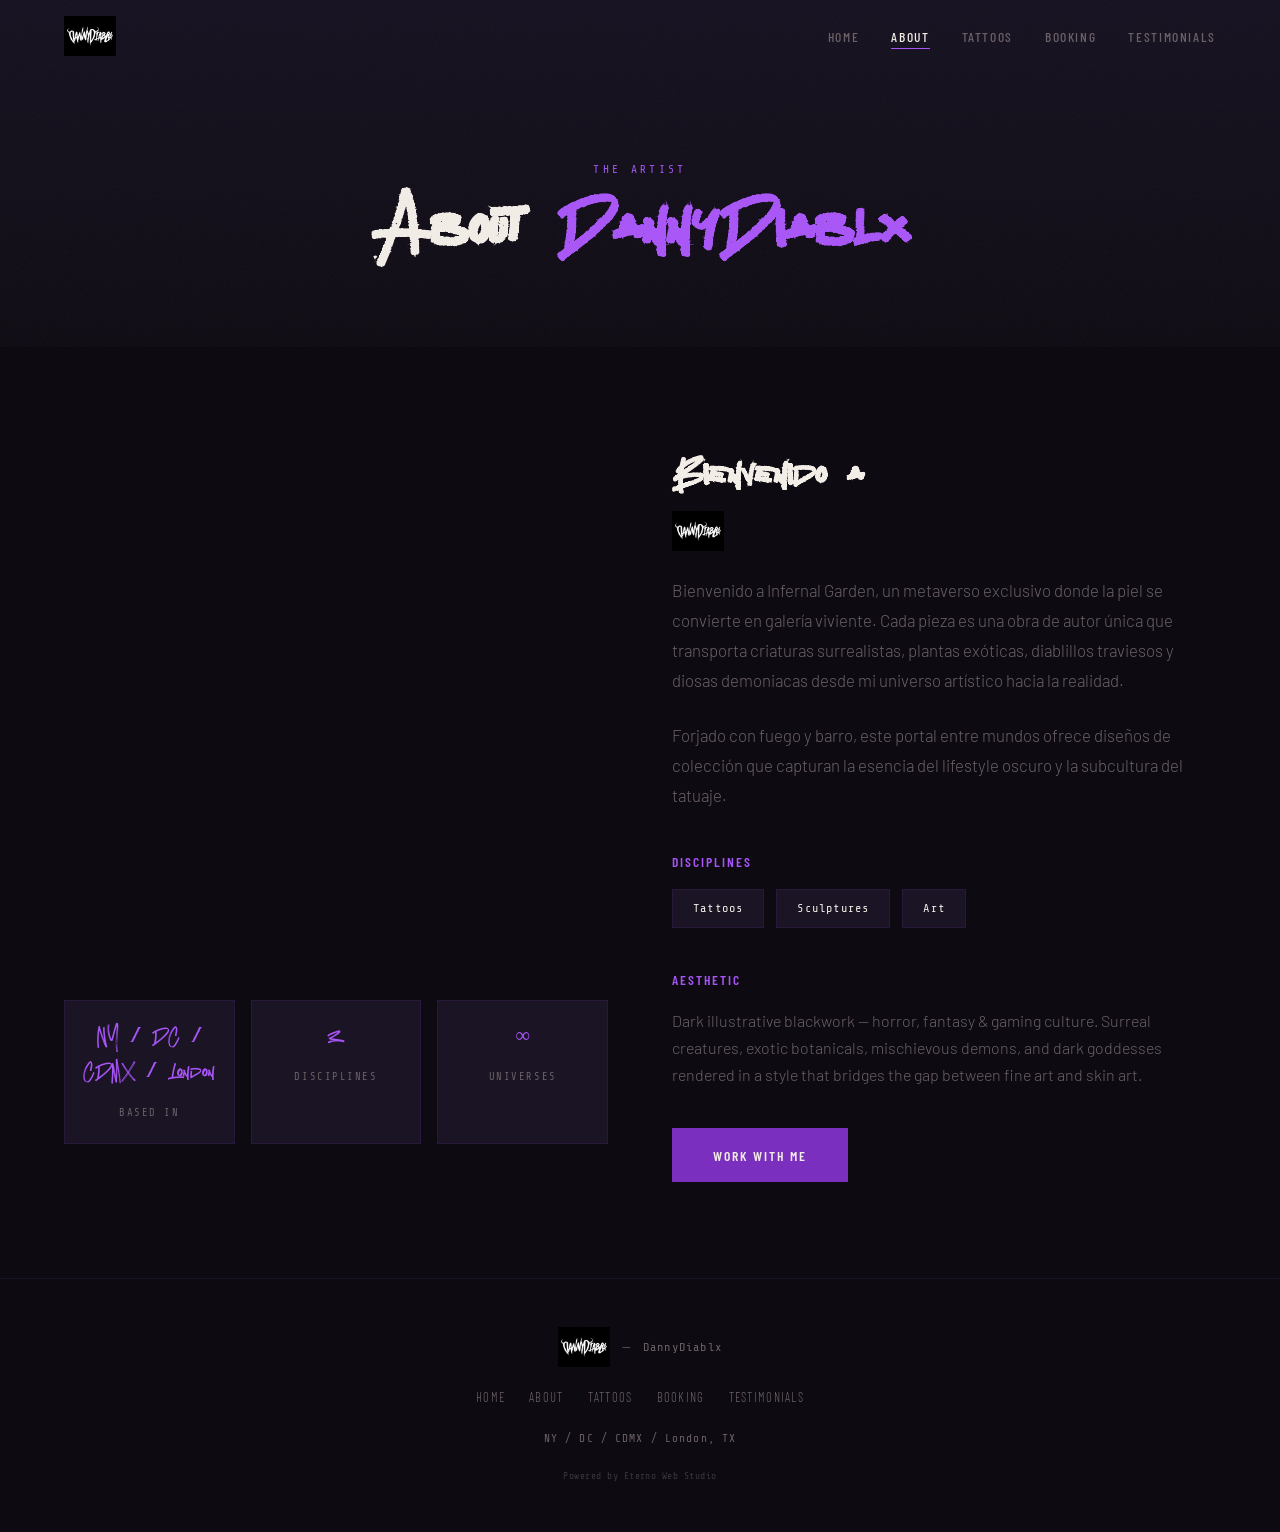
==== about.html @ 8c882661 "Replace nav brand text with logo in about.html" ====
<!DOCTYPE html>
<html lang="en">
<head>
  <meta charset="UTF-8">
  <meta name="viewport" content="width=device-width, initial-scale=1.0">
  <title>About — DannyDiablx | Infernal Garden</title>
  <meta name="description" content="Meet DannyDiablx — the artist behind Infernal Garden. Dark illustrative tattoos, sculptures & art in NY / DC / CDMX / London, TX.">
  <link rel="preconnect" href="https://fonts.googleapis.com">
  <link rel="preconnect" href="https://fonts.gstatic.com" crossorigin>
  <link href="https://fonts.googleapis.com/css2?family=Metal+Mania&family=Barlow:wght@300;400;500;600&family=Barlow+Condensed:wght@400;500;600&family=Share+Tech+Mono&display=swap" rel="stylesheet">
  <link rel="stylesheet" href="style.css">
</head>
<body>

  <!-- Nav -->
  <nav class="nav" id="nav">
    <div class="nav-inner">
      <a href="index.html" class="nav-brand"><img src="img/logo.jpg" alt="Danny Diablo" style="height:40px;width:auto;display:block;filter:invert(1);"></a>
      <button class="nav-toggle" id="navToggle" aria-label="Menu">
        <span></span><span></span><span></span>
      </button>
      <ul class="nav-links" id="navLinks">
        <li><a href="index.html">Home</a></li>
        <li><a href="about.html" class="active">About</a></li>
        <li><a href="tattoos.html">Tattoos</a></li>
        <li><a href="booking.html">Booking</a></li>
        <li><a href="testimonials.html">Testimonials</a></li>
      </ul>
    </div>
  </nav>

  <!-- Page Header -->
  <header class="page-header">
    <div class="hero-grain"></div>
    <div class="container">
      <div class="section-label anim-fade">The Artist</div>
      <h1 class="page-title anim-fade">About <span class="text-accent">DannyDiablx</span></h1>
    </div>
  </header>

  <!-- About Content -->
  <section class="section about-full">
    <div class="container">
      <div class="about-full-grid">
        <div class="about-full-image anim-fade">
          <div class="img-frame img-frame--large" style="background:none;border:none;max-width:400px;margin:0 auto;display:flex;align-items:center;justify-content:center;">
            <blockquote class="instagram-media" data-instgrm-permalink="https://www.instagram.com/reel/DKdO7ZaOD-o/" data-instgrm-version="14" style="background:#FFF;border:0;border-radius:3px;box-shadow:0 0 1px 0 rgba(0,0,0,0.5),0 1px 10px 0 rgba(0,0,0,0.15);margin:1px;max-width:400px;min-width:326px;padding:0;width:99.375%;width:-webkit-calc(100% - 2px);width:calc(100% - 2px);"></blockquote>
            <script async src="//www.instagram.com/embed.js"></script>
          </div>
          <div class="about-stats">
            <div class="stat anim-fade">
              <span class="stat-number">NY / DC / CDMX / London</span>
              <span class="stat-label">Based In</span>
            </div>
            <div class="stat anim-fade">
              <span class="stat-number">3</span>
              <span class="stat-label">Disciplines</span>
            </div>
            <div class="stat anim-fade">
              <span class="stat-number">∞</span>
              <span class="stat-label">Universes</span>
            </div>
          </div>
        </div>
        <div class="about-full-text anim-fade">
          <h2>Bienvenido a <span class="text-accent"><img src="img/logo.jpg" alt="Danny Diablo" style="height:40px;width:auto;display:block;filter:invert(1);"></span></h2>
          <p class="about-bio">Bienvenido a Infernal Garden, un metaverso exclusivo donde la piel se convierte en galería viviente. Cada pieza es una obra de autor única que transporta criaturas surrealistas, plantas exóticas, diablillos traviesos y diosas demoniacas desde mi universo artístico hacia la realidad.</p>
          <p class="about-bio">Forjado con fuego y barro, este portal entre mundos ofrece diseños de colección que capturan la esencia del lifestyle oscuro y la subcultura del tatuaje.</p>

          <div class="about-services">
            <h3>Disciplines</h3>
            <div class="service-tags">
              <span class="tag">Tattoos</span>
              <span class="tag">Sculptures</span>
              <span class="tag">Art</span>
            </div>
          </div>

          <div class="about-style">
            <h3>Aesthetic</h3>
            <p>Dark illustrative blackwork — horror, fantasy & gaming culture. Surreal creatures, exotic botanicals, mischievous demons, and dark goddesses rendered in a style that bridges the gap between fine art and skin art.</p>
          </div>

          <a href="booking.html" class="btn btn-primary">Work With Me</a>
        </div>
      </div>
    </div>
  </section>

  <!-- Footer -->
  <footer class="footer">
    <div class="container">
      <div class="footer-inner">
        <div class="footer-brand">
          <span class="footer-logo"><img src="img/logo.jpg" alt="Danny Diablo" style="height:40px;width:auto;display:block;filter:invert(1);"></span>
          <span class="footer-dash">—</span>
          <span class="footer-artist">DannyDiablx</span>
        </div>
        <nav class="footer-nav">
          <a href="index.html">Home</a>
          <a href="about.html">About</a>
          <a href="tattoos.html">Tattoos</a>
          <a href="booking.html">Booking</a>
          <a href="testimonials.html">Testimonials</a>
        </nav>
        <p class="footer-location">NY / DC / CDMX / London, TX</p>
        <p class="footer-powered">Powered by <a href="https://eternowebstudio.com" target="_blank" rel="noopener">Eterno Web Studio</a></p>
      </div>
    </div>
  </footer>

  <script src="main.js"></script>
</body>
</html>
---- style.css ----
/* ============================================
   INFERNAL GARDEN — DannyDiablx
   Premium dark gallery aesthetic
   ============================================ */

/* Network Font */
@font-face {
  font-family: 'Network';
  src: url('fonts/Network.ttf') format('truetype');
  font-weight: normal;
  font-style: normal;
  font-display: swap;
}

:root {
  --purple: #7B2FBE;
  --purple-dark: #4B1680;
  --purple-light: #A855F7;
  --purple-bg: #6B21A8;
  --cream: #F2EDE6;
  --paper: #E8E2D9;
  --ink: #1a1218;
  --gray: #6b6066;
  --bg: #0D0A12;
  --bg-elevated: #151020;
  --bg-card: #1a1424;
  --border: rgba(123, 47, 190, 0.15);
  --border-hover: rgba(168, 85, 247, 0.3);
  --font-display: 'Network', 'Metal Mania', cursive;
  --font-body: 'Barlow', sans-serif;
  --font-condensed: 'Barlow Condensed', sans-serif;
  --font-mono: 'Share Tech Mono', monospace;
  --transition: 0.3s cubic-bezier(0.25, 0.46, 0.45, 0.94);
  --transition-slow: 0.6s cubic-bezier(0.25, 0.46, 0.45, 0.94);
}

/* Reset */
*, *::before, *::after { margin: 0; padding: 0; box-sizing: border-box; }
html { scroll-behavior: smooth; -webkit-font-smoothing: antialiased; }
body {
  font-family: var(--font-body);
  font-weight: 300;
  color: var(--cream);
  background: var(--bg);
  line-height: 1.7;
  overflow-x: hidden;
}
img { max-width: 100%; height: auto; display: block; }
a { color: var(--cream); text-decoration: none; transition: color var(--transition); }
a:hover { color: var(--purple-light); }
ul { list-style: none; }

/* Utility */
.container { max-width: 1200px; margin: 0 auto; padding: 0 1.5rem; }
.text-center { text-align: center; }
.text-accent { color: var(--purple-light); }

/* Grain overlay */
.hero-grain, .cta-grain {
  position: absolute; inset: 0;
  background-image: url("data:image/svg+xml,%3Csvg viewBox='0 0 256 256' xmlns='http://www.w3.org/2000/svg'%3E%3Cfilter id='noise'%3E%3CfeTurbulence type='fractalNoise' baseFrequency='0.9' numOctaves='4' stitchTiles='stitch'/%3E%3C/filter%3E%3Crect width='100%25' height='100%25' filter='url(%23noise)' opacity='0.04'/%3E%3C/svg%3E");
  background-repeat: repeat;
  pointer-events: none;
  z-index: 1;
}

/* ============================================
   NAVIGATION
   ============================================ */
.nav {
  position: fixed;
  top: 0; left: 0; right: 0;
  z-index: 1000;
  padding: 1rem 0;
  transition: background var(--transition), padding var(--transition);
}
.nav.scrolled {
  background: rgba(13, 10, 18, 0.95);
  backdrop-filter: blur(20px);
  -webkit-backdrop-filter: blur(20px);
  padding: 0.6rem 0;
  border-bottom: 1px solid var(--border);
}
.nav-inner {
  max-width: 1200px;
  margin: 0 auto;
  padding: 0 1.5rem;
  display: flex;
  align-items: center;
  justify-content: space-between;
}
.nav-brand {
  font-family: var(--font-display);
  font-size: 1.4rem;
  color: var(--cream);
  letter-spacing: 0.02em;
}
.nav-brand:hover { color: var(--purple-light); }
.nav-links {
  display: flex;
  gap: 2rem;
}
.nav-links a {
  font-family: var(--font-condensed);
  font-weight: 500;
  font-size: 0.85rem;
  letter-spacing: 0.12em;
  text-transform: uppercase;
  color: var(--gray);
  position: relative;
  padding: 0.25rem 0;
}
.nav-links a::after {
  content: '';
  position: absolute;
  bottom: 0; left: 0;
  width: 0;
  height: 1px;
  background: var(--purple-light);
  transition: width var(--transition);
}
.nav-links a:hover, .nav-links a.active { color: var(--cream); }
.nav-links a:hover::after, .nav-links a.active::after { width: 100%; }

/* Mobile toggle */
.nav-toggle {
  display: none;
  flex-direction: column;
  gap: 5px;
  background: none;
  border: none;
  cursor: pointer;
  padding: 4px;
}
.nav-toggle span {
  display: block;
  width: 24px;
  height: 2px;
  background: var(--cream);
  transition: var(--transition);
}
.nav-toggle.open span:nth-child(1) { transform: rotate(45deg) translate(5px, 5px); }
.nav-toggle.open span:nth-child(2) { opacity: 0; }
.nav-toggle.open span:nth-child(3) { transform: rotate(-45deg) translate(5px, -5px); }

/* ============================================
   HERO
   ============================================ */
.hero {
  position: relative;
  min-height: 100vh;
  display: flex;
  align-items: center;
  justify-content: center;
  overflow: hidden;
}
.hero-bg {
  position: absolute; inset: 0;
  z-index: 0;
}
.hero-bg img {
  width: 100%; height: 100%;
  object-fit: cover;
  filter: brightness(0.3) saturate(0.7);
  transform: scale(1.05);
}
.hero-overlay {
  position: absolute; inset: 0;
  background: linear-gradient(
    180deg,
    rgba(13,10,18,0.6) 0%,
    rgba(13,10,18,0.3) 40%,
    rgba(13,10,18,0.7) 80%,
    rgba(13,10,18,1) 100%
  );
  z-index: 1;
}
.hero-content {
  position: relative;
  z-index: 2;
  text-align: center;
  padding: 2rem;
}
.hero-title {
  font-family: var(--font-display);
  font-size: clamp(3.5rem, 10vw, 8rem);
  line-height: 0.95;
  letter-spacing: 0.02em;
  color: var(--cream);
  margin-bottom: 0.5rem;
  text-shadow: 0 0 60px rgba(123, 47, 190, 0.3);
}
.hero-subtitle {
  font-family: var(--font-mono);
  font-size: clamp(0.85rem, 2vw, 1.1rem);
  letter-spacing: 0.3em;
  text-transform: uppercase;
  color: var(--purple-light);
  margin-bottom: 1rem;
}
.hero-tagline {
  font-family: var(--font-condensed);
  font-weight: 400;
  font-size: 1rem;
  letter-spacing: 0.2em;
  text-transform: uppercase;
  color: var(--gray);
  margin-bottom: 0.5rem;
}
.hero-location {
  font-family: var(--font-mono);
  font-size: 0.75rem;
  color: var(--gray);
  letter-spacing: 0.15em;
  margin-bottom: 2.5rem;
}
.hero-scroll {
  position: absolute;
  bottom: 2rem;
  left: 50%;
  transform: translateX(-50%);
  z-index: 2;
  display: flex;
  flex-direction: column;
  align-items: center;
  gap: 0.5rem;
}
.hero-scroll span {
  font-family: var(--font-mono);
  font-size: 0.65rem;
  letter-spacing: 0.2em;
  text-transform: uppercase;
  color: var(--gray);
}
.hero-scroll-line {
  width: 1px;
  height: 40px;
  background: linear-gradient(180deg, var(--purple-light), transparent);
  animation: scrollPulse 2s ease-in-out infinite;
}
@keyframes scrollPulse {
  0%, 100% { opacity: 0.3; }
  50% { opacity: 1; }
}

/* ============================================
   BUTTONS
   ============================================ */
.btn {
  display: inline-block;
  font-family: var(--font-condensed);
  font-weight: 600;
  font-size: 0.85rem;
  letter-spacing: 0.15em;
  text-transform: uppercase;
  padding: 0.9rem 2.5rem;
  border: none;
  cursor: pointer;
  transition: all var(--transition);
}
.btn-primary {
  background: var(--purple);
  color: var(--cream);
  border: 1px solid var(--purple);
}
.btn-primary:hover {
  background: var(--purple-light);
  border-color: var(--purple-light);
  color: var(--ink);
  box-shadow: 0 0 30px rgba(168, 85, 247, 0.3);
}
.btn-outline {
  background: transparent;
  color: var(--cream);
  border: 1px solid var(--border-hover);
}
.btn-outline:hover {
  border-color: var(--purple-light);
  color: var(--purple-light);
  box-shadow: 0 0 20px rgba(168, 85, 247, 0.15);
}
.btn-full { width: 100%; text-align: center; }

/* ============================================
   SECTIONS
   ============================================ */
.section { padding: 6rem 0; position: relative; }
.section-label {
  font-family: var(--font-mono);
  font-size: 0.7rem;
  letter-spacing: 0.3em;
  text-transform: uppercase;
  color: var(--purple-light);
  margin-bottom: 1rem;
}
.section-title {
  font-family: var(--font-display);
  font-size: clamp(2rem, 5vw, 3.5rem);
  line-height: 1.1;
  margin-bottom: 1.5rem;
}

/* ============================================
   PAGE HEADER (inner pages)
   ============================================ */
.page-header {
  position: relative;
  padding: 10rem 0 4rem;
  text-align: center;
  background: linear-gradient(180deg, var(--bg-elevated) 0%, var(--bg) 100%);
  overflow: hidden;
}
.page-title {
  font-family: var(--font-display);
  font-size: clamp(2.5rem, 6vw, 4.5rem);
  line-height: 1.05;
  margin-bottom: 0.75rem;
}
.page-subtitle {
  font-family: var(--font-condensed);
  font-weight: 400;
  font-size: 1rem;
  color: var(--gray);
  letter-spacing: 0.1em;
}

/* ============================================
   ABOUT PREVIEW (homepage)
   ============================================ */
.about-preview-grid {
  display: grid;
  grid-template-columns: 1fr 1fr;
  gap: 4rem;
  align-items: center;
}
.about-preview-text h2 {
  font-family: var(--font-display);
  font-size: clamp(1.8rem, 4vw, 2.8rem);
  line-height: 1.15;
  margin-bottom: 1.5rem;
}
.about-preview-text p {
  color: var(--gray);
  margin-bottom: 2rem;
  max-width: 480px;
}
.img-frame {
  position: relative;
  overflow: hidden;
  border: 1px solid var(--border);
}
.img-frame img {
  width: 100%;
  transition: transform var(--transition-slow);
}
.img-frame:hover img { transform: scale(1.03); }

/* ============================================
   ABOUT FULL (about page)
   ============================================ */
.about-full-grid {
  display: grid;
  grid-template-columns: 1fr 1fr;
  gap: 4rem;
  align-items: start;
}
.img-frame--large { aspect-ratio: 3/4; }
.img-frame--large img { width: 100%; height: 100%; object-fit: cover; }
.about-stats {
  display: grid;
  grid-template-columns: repeat(3, 1fr);
  gap: 1rem;
  margin-top: 1.5rem;
}
.stat {
  text-align: center;
  padding: 1.25rem 0.5rem;
  border: 1px solid var(--border);
  background: var(--bg-card);
}
.stat-number {
  display: block;
  font-family: var(--font-display);
  font-size: 1.3rem;
  color: var(--purple-light);
  margin-bottom: 0.25rem;
}
.stat-label {
  font-family: var(--font-mono);
  font-size: 0.65rem;
  letter-spacing: 0.15em;
  text-transform: uppercase;
  color: var(--gray);
}
.about-full-text h2 {
  font-family: var(--font-display);
  font-size: clamp(1.8rem, 4vw, 2.5rem);
  margin-bottom: 1.5rem;
}
.about-bio {
  color: var(--gray);
  margin-bottom: 1.5rem;
  font-size: 1.05rem;
  line-height: 1.8;
}
.about-services, .about-style { margin-top: 2.5rem; }
.about-services h3, .about-style h3 {
  font-family: var(--font-condensed);
  font-weight: 600;
  font-size: 0.85rem;
  letter-spacing: 0.15em;
  text-transform: uppercase;
  color: var(--purple-light);
  margin-bottom: 1rem;
}
.about-style p { color: var(--gray); }
.service-tags { display: flex; gap: 0.75rem; flex-wrap: wrap; }
.tag {
  font-family: var(--font-mono);
  font-size: 0.75rem;
  letter-spacing: 0.1em;
  padding: 0.5rem 1.25rem;
  border: 1px solid var(--border);
  color: var(--cream);
  background: var(--bg-card);
}
.about-full-text .btn { margin-top: 2.5rem; }

/* ============================================
   GALLERY
   ============================================ */
.gallery-grid {
  display: grid;
  grid-template-columns: repeat(3, 1fr);
  gap: 1rem;
}
.gallery-grid--preview .gallery-item { overflow: hidden; border: 1px solid var(--border); }
.gallery-item img {
  width: 100%; height: 100%;
  object-fit: cover;
  aspect-ratio: 1;
  transition: transform var(--transition-slow), filter var(--transition);
  filter: brightness(0.85);
}
.gallery-item:hover img {
  transform: scale(1.06);
  filter: brightness(1);
}

/* Masonry grid */
.masonry-grid {
  columns: 3;
  column-gap: 1rem;
}
.masonry-item {
  break-inside: avoid;
  margin-bottom: 1rem;
  overflow: hidden;
  border: 1px solid var(--border);
  transition: border-color var(--transition);
}
.masonry-item:hover { border-color: var(--border-hover); }
.masonry-item img {
  width: 100%;
  display: block;
  transition: transform var(--transition-slow), filter var(--transition);
  filter: brightness(0.85);
}
.masonry-item:hover img {
  transform: scale(1.04);
  filter: brightness(1);
}

/* ============================================
   CTA SECTION
   ============================================ */
.cta-section {
  padding: 8rem 0;
  background: linear-gradient(180deg, var(--bg) 0%, var(--bg-elevated) 50%, var(--bg) 100%);
  position: relative;
  overflow: hidden;
}
.cta-section--compact { padding: 5rem 0; }
.cta-text {
  color: var(--gray);
  max-width: 500px;
  margin: 0 auto 2.5rem;
  font-size: 1.05rem;
}

/* ============================================
   BOOKING
   ============================================ */
.booking-grid {
  display: grid;
  grid-template-columns: 1fr 1fr;
  gap: 4rem;
  align-items: start;
}
.booking-info h2 {
  font-family: var(--font-display);
  font-size: 1.8rem;
  margin-bottom: 2rem;
}
.booking-steps { margin-bottom: 3rem; }
.step {
  display: flex;
  gap: 1.25rem;
  margin-bottom: 1.75rem;
  align-items: flex-start;
}
.step-number {
  font-family: var(--font-mono);
  font-size: 0.75rem;
  color: var(--purple-light);
  letter-spacing: 0.1em;
  padding-top: 0.15rem;
  flex-shrink: 0;
}
.step h4 {
  font-family: var(--font-condensed);
  font-weight: 600;
  font-size: 1rem;
  letter-spacing: 0.05em;
  margin-bottom: 0.35rem;
}
.step p { color: var(--gray); font-size: 0.9rem; }
.booking-details h3 {
  font-family: var(--font-condensed);
  font-weight: 600;
  font-size: 0.85rem;
  letter-spacing: 0.15em;
  text-transform: uppercase;
  color: var(--purple-light);
  margin-bottom: 0.75rem;
}
.booking-details ul { color: var(--gray); }
.booking-details li { margin-bottom: 0.5rem; font-size: 0.9rem; }
.booking-details strong { color: var(--cream); font-weight: 500; }

/* Form */
.booking-form {
  background: var(--bg-card);
  border: 1px solid var(--border);
  padding: 2.5rem;
}
.form-group { margin-bottom: 1.5rem; }
.form-group label {
  display: block;
  font-family: var(--font-condensed);
  font-weight: 500;
  font-size: 0.8rem;
  letter-spacing: 0.1em;
  text-transform: uppercase;
  color: var(--cream);
  margin-bottom: 0.5rem;
}
.optional { color: var(--gray); font-size: 0.7rem; text-transform: none; letter-spacing: 0; }
.form-group input,
.form-group textarea {
  width: 100%;
  background: var(--bg);
  border: 1px solid var(--border);
  color: var(--cream);
  font-family: var(--font-body);
  font-size: 0.95rem;
  padding: 0.85rem 1rem;
  transition: border-color var(--transition);
  outline: none;
}
.form-group input::placeholder,
.form-group textarea::placeholder { color: var(--gray); opacity: 0.6; }
.form-group input:focus,
.form-group textarea:focus { border-color: var(--purple-light); }
.form-group textarea { resize: vertical; min-height: 120px; }

/* ============================================
   TESTIMONIALS
   ============================================ */
.testimonials-empty {
  text-align: center;
  padding: 4rem 2rem;
  border: 1px solid var(--border);
  background: var(--bg-card);
  max-width: 600px;
  margin: 0 auto;
}
.empty-icon {
  font-size: 2.5rem;
  color: var(--purple-light);
  margin-bottom: 1.5rem;
}
.testimonials-empty h2 {
  font-family: var(--font-display);
  font-size: 1.8rem;
  margin-bottom: 1rem;
  line-height: 1.2;
}
.testimonials-empty p {
  color: var(--gray);
  margin-bottom: 2rem;
  max-width: 400px;
  margin-left: auto;
  margin-right: auto;
}

/* ============================================
   FOOTER
   ============================================ */
.footer {
  padding: 3rem 0;
  border-top: 1px solid var(--border);
  background: var(--bg);
}
.footer-inner {
  display: flex;
  flex-direction: column;
  align-items: center;
  gap: 1.25rem;
  text-align: center;
}
.footer-brand { display: flex; align-items: center; gap: 0.75rem; }
.footer-logo {
  font-family: var(--font-display);
  font-size: 1.1rem;
  color: var(--cream);
}
.footer-dash { color: var(--gray); font-size: 0.8rem; }
.footer-artist {
  font-family: var(--font-mono);
  font-size: 0.75rem;
  color: var(--gray);
  letter-spacing: 0.1em;
}
.footer-nav {
  display: flex;
  gap: 1.5rem;
}
.footer-nav a {
  font-family: var(--font-condensed);
  font-size: 0.8rem;
  letter-spacing: 0.1em;
  text-transform: uppercase;
  color: var(--gray);
}
.footer-nav a:hover { color: var(--purple-light); }
.footer-location {
  font-family: var(--font-mono);
  font-size: 0.7rem;
  color: var(--gray);
  letter-spacing: 0.1em;
}
.footer-powered {
  font-family: var(--font-mono);
  font-size: 0.6rem;
  color: var(--gray);
  opacity: 0.5;
  letter-spacing: 0.05em;
}
.footer-powered a { color: var(--gray); }
.footer-powered a:hover { color: var(--purple-light); opacity: 1; }

/* ============================================
   ANIMATIONS
   ============================================ */
.anim-fade {
  opacity: 0;
  transform: translateY(30px);
  transition: opacity 0.8s ease, transform 0.8s ease;
}
.anim-fade.visible {
  opacity: 1;
  transform: translateY(0);
}

/* ============================================
   RESPONSIVE
   ============================================ */
@media (max-width: 900px) {
  .about-preview-grid,
  .about-full-grid,
  .booking-grid {
    grid-template-columns: 1fr;
    gap: 2.5rem;
  }
  .gallery-grid { grid-template-columns: repeat(2, 1fr); }
  .masonry-grid { columns: 2; }
}

@media (max-width: 640px) {
  .nav-toggle { display: flex; }
  .nav-links {
    position: fixed;
    top: 0; left: 0; right: 0; bottom: 0;
    background: rgba(13, 10, 18, 0.97);
    backdrop-filter: blur(20px);
    -webkit-backdrop-filter: blur(20px);
    flex-direction: column;
    align-items: center;
    justify-content: center;
    gap: 2rem;
    opacity: 0;
    pointer-events: none;
    transition: opacity var(--transition);
  }
  .nav-links.open {
    opacity: 1;
    pointer-events: auto;
  }
  .nav-links a { font-size: 1.2rem; color: var(--cream); }

  .section { padding: 4rem 0; }
  .page-header { padding: 8rem 0 3rem; }
  .gallery-grid { grid-template-columns: repeat(2, 1fr); gap: 0.5rem; }
  .masonry-grid { columns: 1; }
  .booking-form { padding: 1.5rem; }
  .about-stats { grid-template-columns: repeat(3, 1fr); gap: 0.5rem; }
  .hero-title { font-size: clamp(2.8rem, 12vw, 4.5rem); }
  .cta-section { padding: 5rem 0; }
}
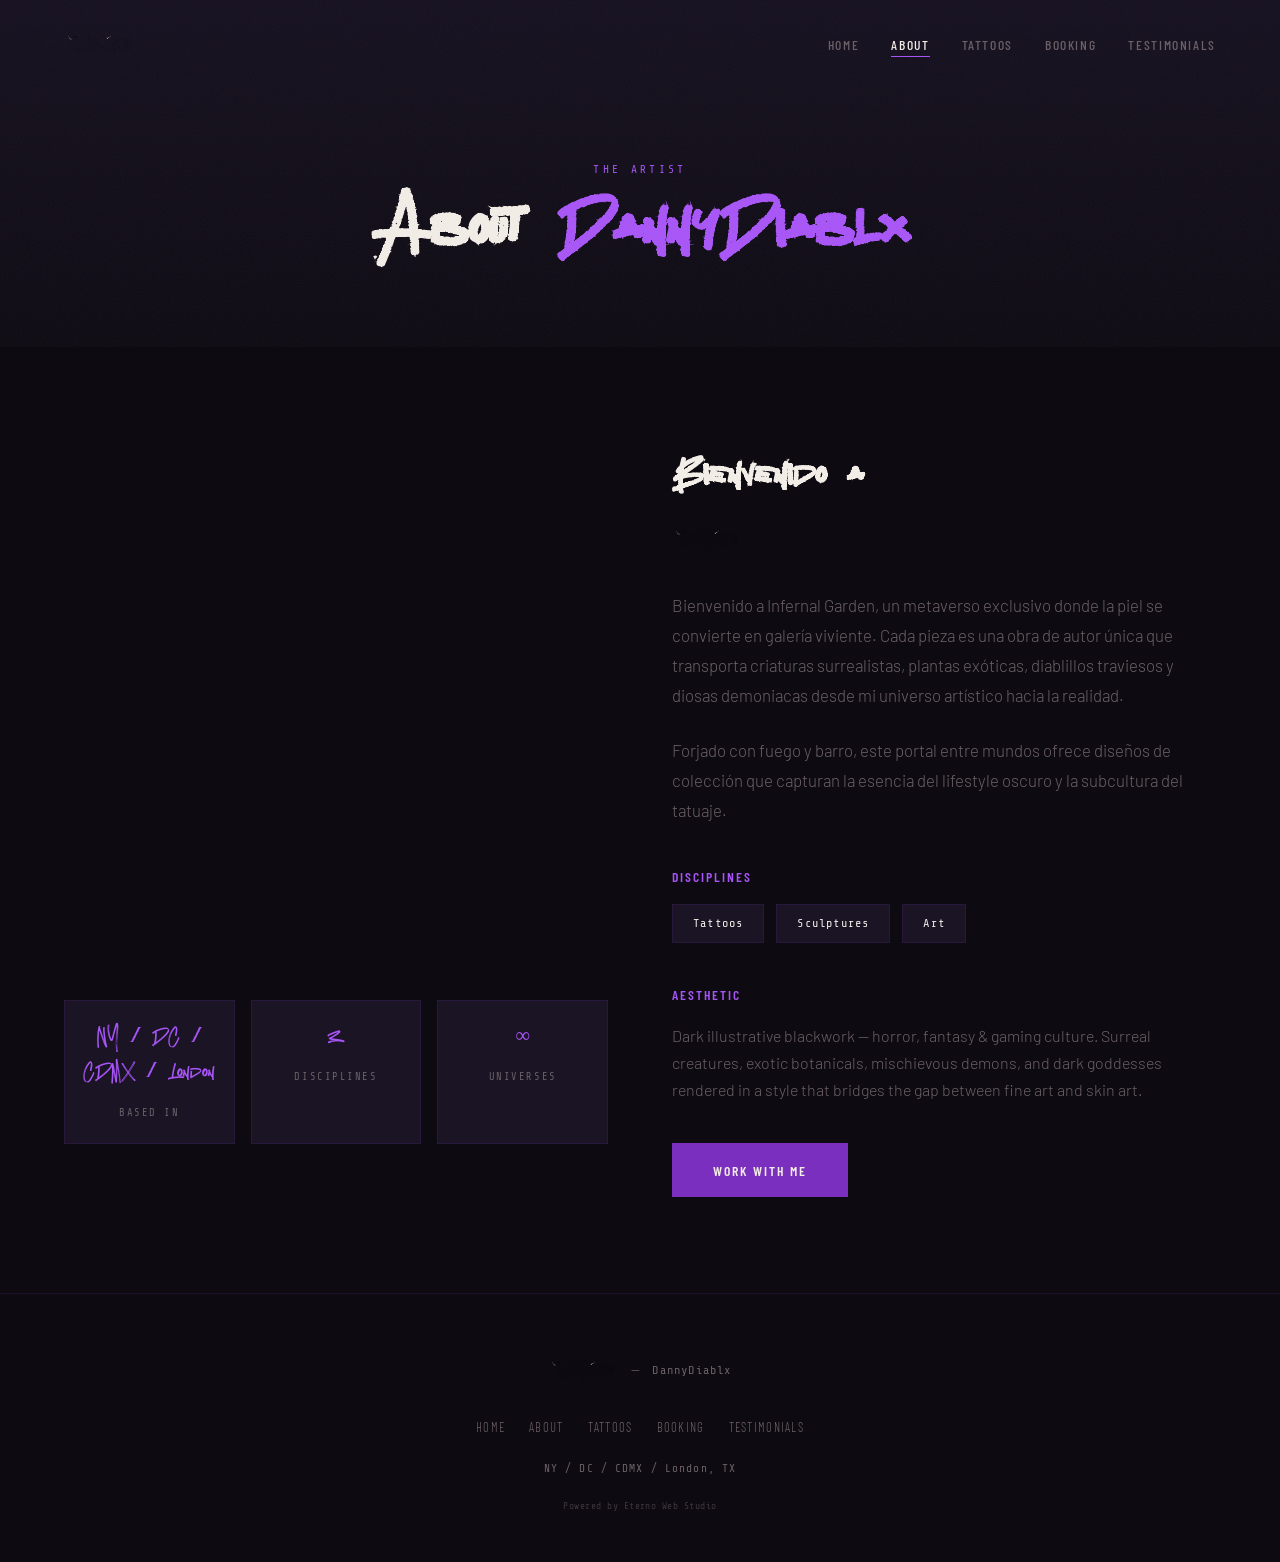
==== commit f0afc617: "Use transparent PNG logo, bigger in about.html" ====
--- a/about.html
+++ b/about.html
@@ -15,7 +15,7 @@
   <!-- Nav -->
   <nav class="nav" id="nav">
     <div class="nav-inner">
-      <a href="index.html" class="nav-brand"><img src="img/logo.jpg" alt="Danny Diablo" style="height:40px;width:auto;display:block;filter:invert(1);"></a>
+      <a href="index.html" class="nav-brand"><img src="img/logo.png" alt="Danny Diablo" style="height:55px;width:auto;display:block;"></a>
       <button class="nav-toggle" id="navToggle" aria-label="Menu">
         <span></span><span></span><span></span>
       </button>
@@ -44,8 +44,8 @@
       <div class="about-full-grid">
         <div class="about-full-image anim-fade">
           <div class="img-frame img-frame--large" style="background:none;border:none;max-width:400px;margin:0 auto;display:flex;align-items:center;justify-content:center;">
-            <blockquote class="instagram-media" data-instgrm-permalink="https://www.instagram.com/reel/DKdO7ZaOD-o/" data-instgrm-version="14" style="background:#FFF;border:0;border-radius:3px;box-shadow:0 0 1px 0 rgba(0,0,0,0.5),0 1px 10px 0 rgba(0,0,0,0.15);margin:1px;max-width:400px;min-width:326px;padding:0;width:99.375%;width:-webkit-calc(100% - 2px);width:calc(100% - 2px);"></blockquote>
-            <script async src="//www.instagram.com/embed.js"></script>
+            <blockquote class="instagram-media" data-instgrm-permalink="https://www.instagram.com/reel/DKdO7ZaOD-o/" data-instgrm-version="14" style="background:transparent;border:0;margin:0 auto;max-width:400px;min-width:326px;padding:0;width:100%;"></blockquote>
+            <script async src="https://www.instagram.com/embed.js"></script>
           </div>
           <div class="about-stats">
             <div class="stat anim-fade">
@@ -63,7 +63,7 @@
           </div>
         </div>
         <div class="about-full-text anim-fade">
-          <h2>Bienvenido a <span class="text-accent"><img src="img/logo.jpg" alt="Danny Diablo" style="height:40px;width:auto;display:block;filter:invert(1);"></span></h2>
+          <h2>Bienvenido a <span class="text-accent"><img src="img/logo.png" alt="Danny Diablo" style="height:55px;width:auto;display:block;"></span></h2>
           <p class="about-bio">Bienvenido a Infernal Garden, un metaverso exclusivo donde la piel se convierte en galería viviente. Cada pieza es una obra de autor única que transporta criaturas surrealistas, plantas exóticas, diablillos traviesos y diosas demoniacas desde mi universo artístico hacia la realidad.</p>
           <p class="about-bio">Forjado con fuego y barro, este portal entre mundos ofrece diseños de colección que capturan la esencia del lifestyle oscuro y la subcultura del tatuaje.</p>
 
@@ -92,7 +92,7 @@
     <div class="container">
       <div class="footer-inner">
         <div class="footer-brand">
-          <span class="footer-logo"><img src="img/logo.jpg" alt="Danny Diablo" style="height:40px;width:auto;display:block;filter:invert(1);"></span>
+          <span class="footer-logo"><img src="img/logo.png" alt="Danny Diablo" style="height:55px;width:auto;display:block;"></span>
           <span class="footer-dash">—</span>
           <span class="footer-artist">DannyDiablx</span>
         </div>
--- a/style.css
+++ b/style.css
@@ -161,8 +161,9 @@
 .hero-bg img {
   width: 100%; height: 100%;
   object-fit: cover;
-  filter: brightness(0.3) saturate(0.7);
-  transform: scale(1.05);
+  object-position: center top;
+  filter: brightness(0.55) saturate(0.9);
+  transform: scale(1.02);
 }
 .hero-overlay {
   position: absolute; inset: 0;
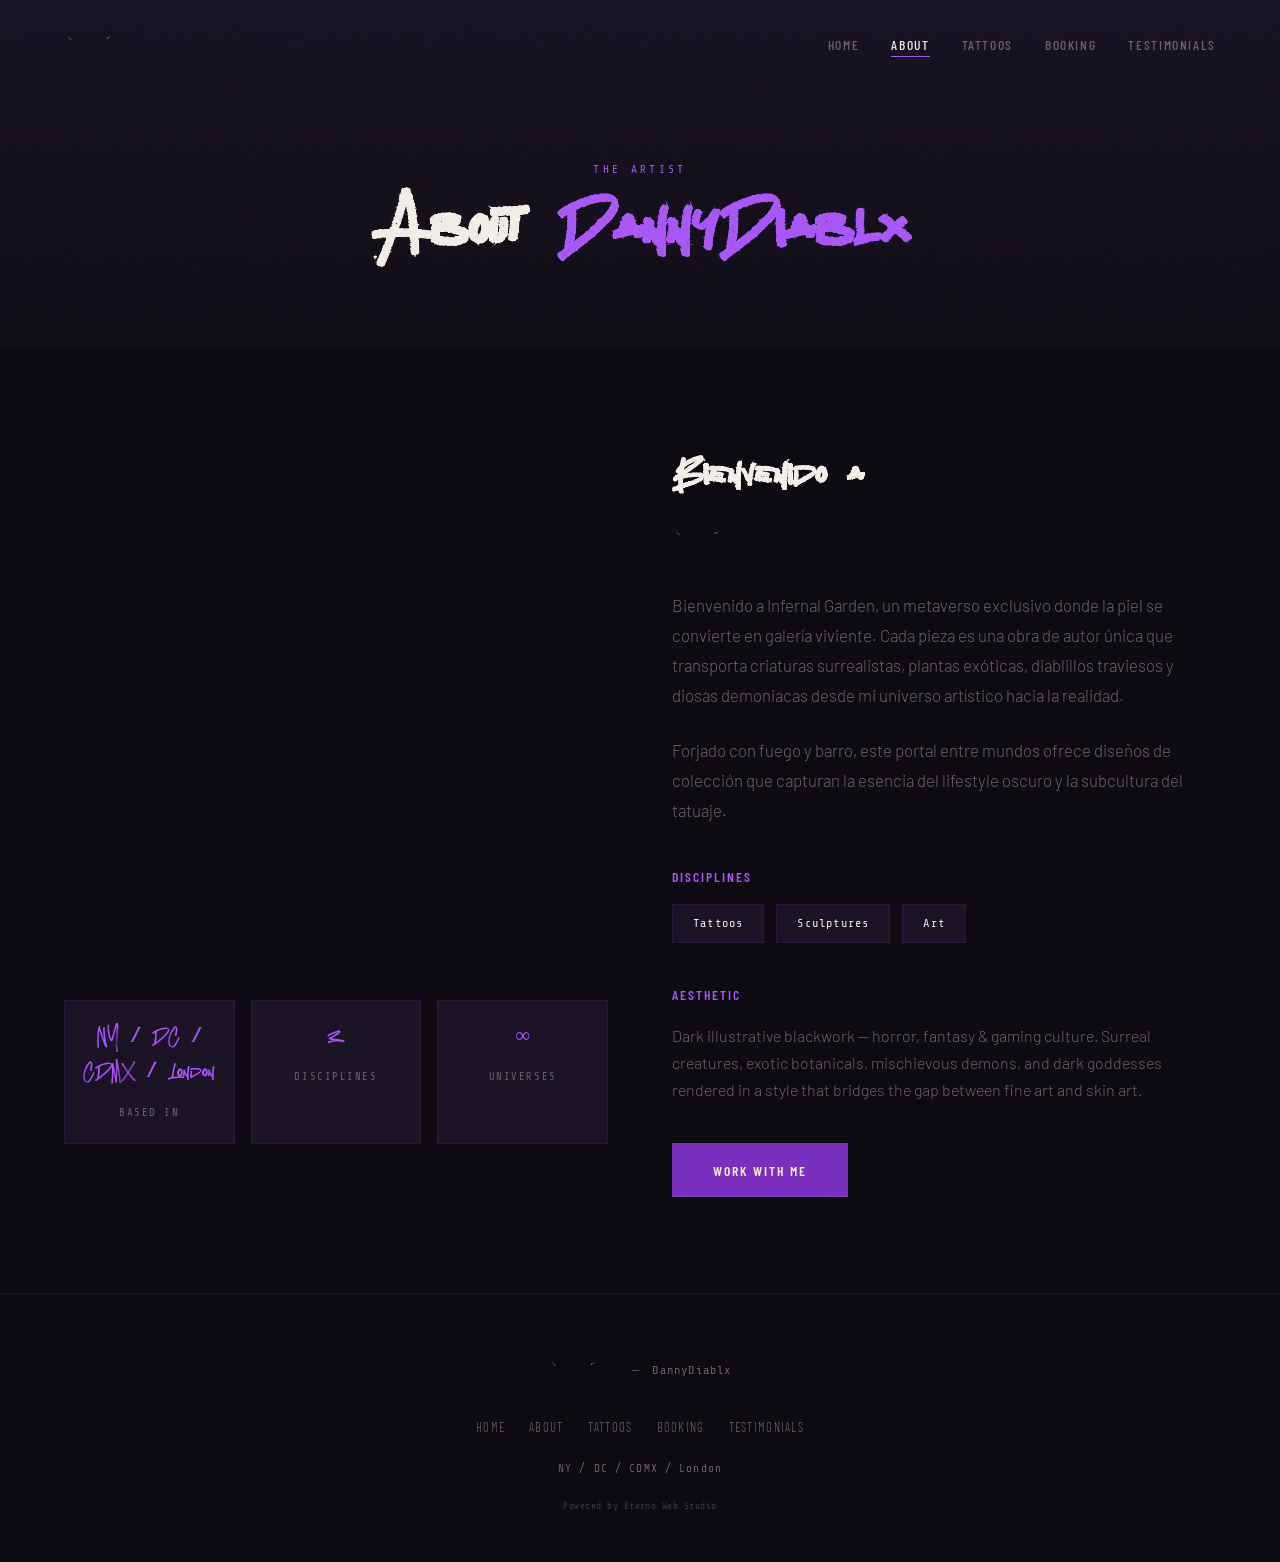
==== commit bfc75f38: "Remove TX from location in about.html" ====
--- a/about.html
+++ b/about.html
@@ -4,7 +4,7 @@
   <meta charset="UTF-8">
   <meta name="viewport" content="width=device-width, initial-scale=1.0">
   <title>About — DannyDiablx | Infernal Garden</title>
-  <meta name="description" content="Meet DannyDiablx — the artist behind Infernal Garden. Dark illustrative tattoos, sculptures & art in NY / DC / CDMX / London, TX.">
+  <meta name="description" content="Meet DannyDiablx — the artist behind Infernal Garden. Dark illustrative tattoos, sculptures & art in NY / DC / CDMX / London.">
   <link rel="preconnect" href="https://fonts.googleapis.com">
   <link rel="preconnect" href="https://fonts.gstatic.com" crossorigin>
   <link href="https://fonts.googleapis.com/css2?family=Metal+Mania&family=Barlow:wght@300;400;500;600&family=Barlow+Condensed:wght@400;500;600&family=Share+Tech+Mono&display=swap" rel="stylesheet">
@@ -103,7 +103,7 @@
           <a href="booking.html">Booking</a>
           <a href="testimonials.html">Testimonials</a>
         </nav>
-        <p class="footer-location">NY / DC / CDMX / London, TX</p>
+        <p class="footer-location">NY / DC / CDMX / London</p>
         <p class="footer-powered">Powered by <a href="https://eternowebstudio.com" target="_blank" rel="noopener">Eterno Web Studio</a></p>
       </div>
     </div>
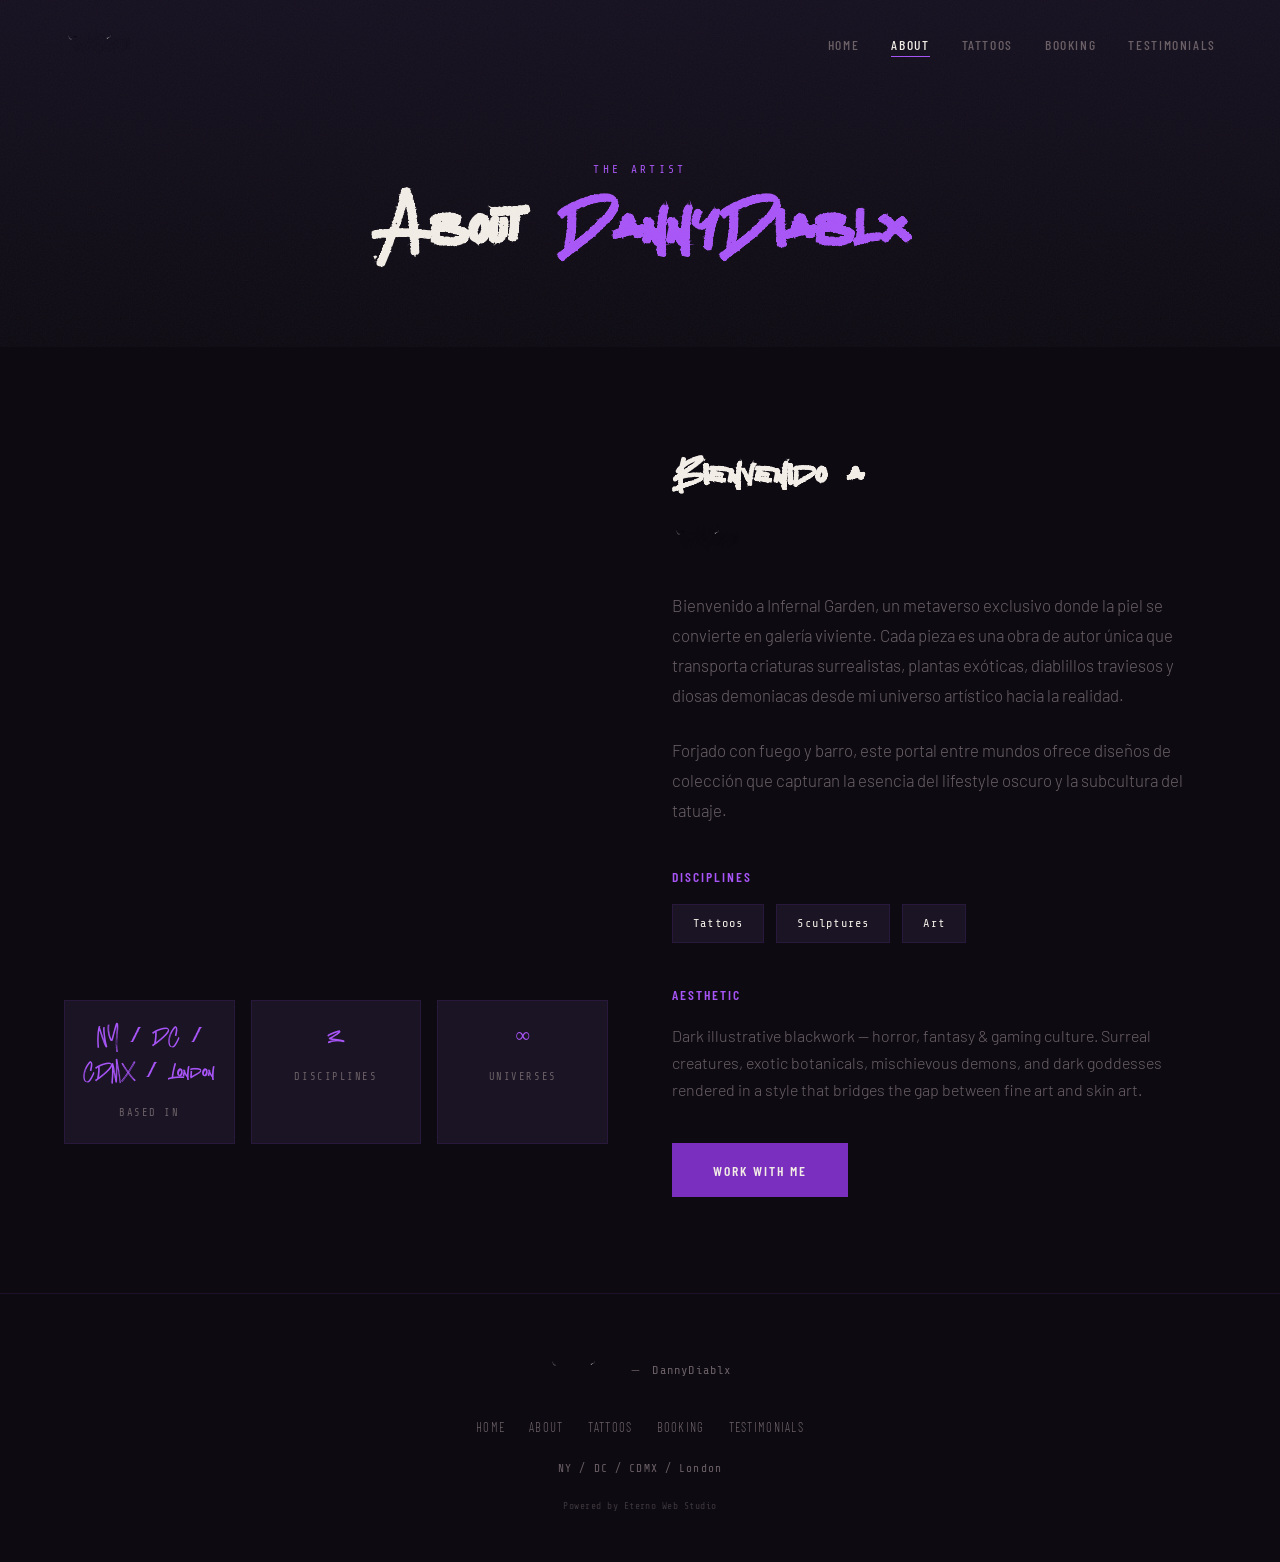
==== commit c9630665: "Logo: use mix-blend-mode:screen to remove black box in about.html" ====
--- a/about.html
+++ b/about.html
@@ -15,7 +15,7 @@
   <!-- Nav -->
   <nav class="nav" id="nav">
     <div class="nav-inner">
-      <a href="index.html" class="nav-brand"><img src="img/logo.png" alt="Danny Diablo" style="height:55px;width:auto;display:block;"></a>
+      <a href="index.html" class="nav-brand"><img src="img/logo.png" alt="Danny Diablo" style="height:55px;width:auto;display:block;mix-blend-mode:screen;"></a>
       <button class="nav-toggle" id="navToggle" aria-label="Menu">
         <span></span><span></span><span></span>
       </button>
@@ -44,8 +44,9 @@
       <div class="about-full-grid">
         <div class="about-full-image anim-fade">
           <div class="img-frame img-frame--large" style="background:none;border:none;max-width:400px;margin:0 auto;display:flex;align-items:center;justify-content:center;">
-            <blockquote class="instagram-media" data-instgrm-permalink="https://www.instagram.com/reel/DKdO7ZaOD-o/" data-instgrm-version="14" style="background:transparent;border:0;margin:0 auto;max-width:400px;min-width:326px;padding:0;width:100%;"></blockquote>
-            <script async src="https://www.instagram.com/embed.js"></script>
+            <video autoplay muted loop playsinline preload="auto" style="width:100%;max-width:400px;border-radius:12px;display:block;">
+              <source src="video/danny_reel.mp4" type="video/mp4">
+            </video>
           </div>
           <div class="about-stats">
             <div class="stat anim-fade">
@@ -63,7 +64,7 @@
           </div>
         </div>
         <div class="about-full-text anim-fade">
-          <h2>Bienvenido a <span class="text-accent"><img src="img/logo.png" alt="Danny Diablo" style="height:55px;width:auto;display:block;"></span></h2>
+          <h2>Bienvenido a <span class="text-accent"><img src="img/logo.png" alt="Danny Diablo" style="height:55px;width:auto;display:block;mix-blend-mode:screen;"></span></h2>
           <p class="about-bio">Bienvenido a Infernal Garden, un metaverso exclusivo donde la piel se convierte en galería viviente. Cada pieza es una obra de autor única que transporta criaturas surrealistas, plantas exóticas, diablillos traviesos y diosas demoniacas desde mi universo artístico hacia la realidad.</p>
           <p class="about-bio">Forjado con fuego y barro, este portal entre mundos ofrece diseños de colección que capturan la esencia del lifestyle oscuro y la subcultura del tatuaje.</p>
 
@@ -92,7 +93,7 @@
     <div class="container">
       <div class="footer-inner">
         <div class="footer-brand">
-          <span class="footer-logo"><img src="img/logo.png" alt="Danny Diablo" style="height:55px;width:auto;display:block;"></span>
+          <span class="footer-logo"><img src="img/logo.png" alt="Danny Diablo" style="height:55px;width:auto;display:block;mix-blend-mode:screen;"></span>
           <span class="footer-dash">—</span>
           <span class="footer-artist">DannyDiablx</span>
         </div>
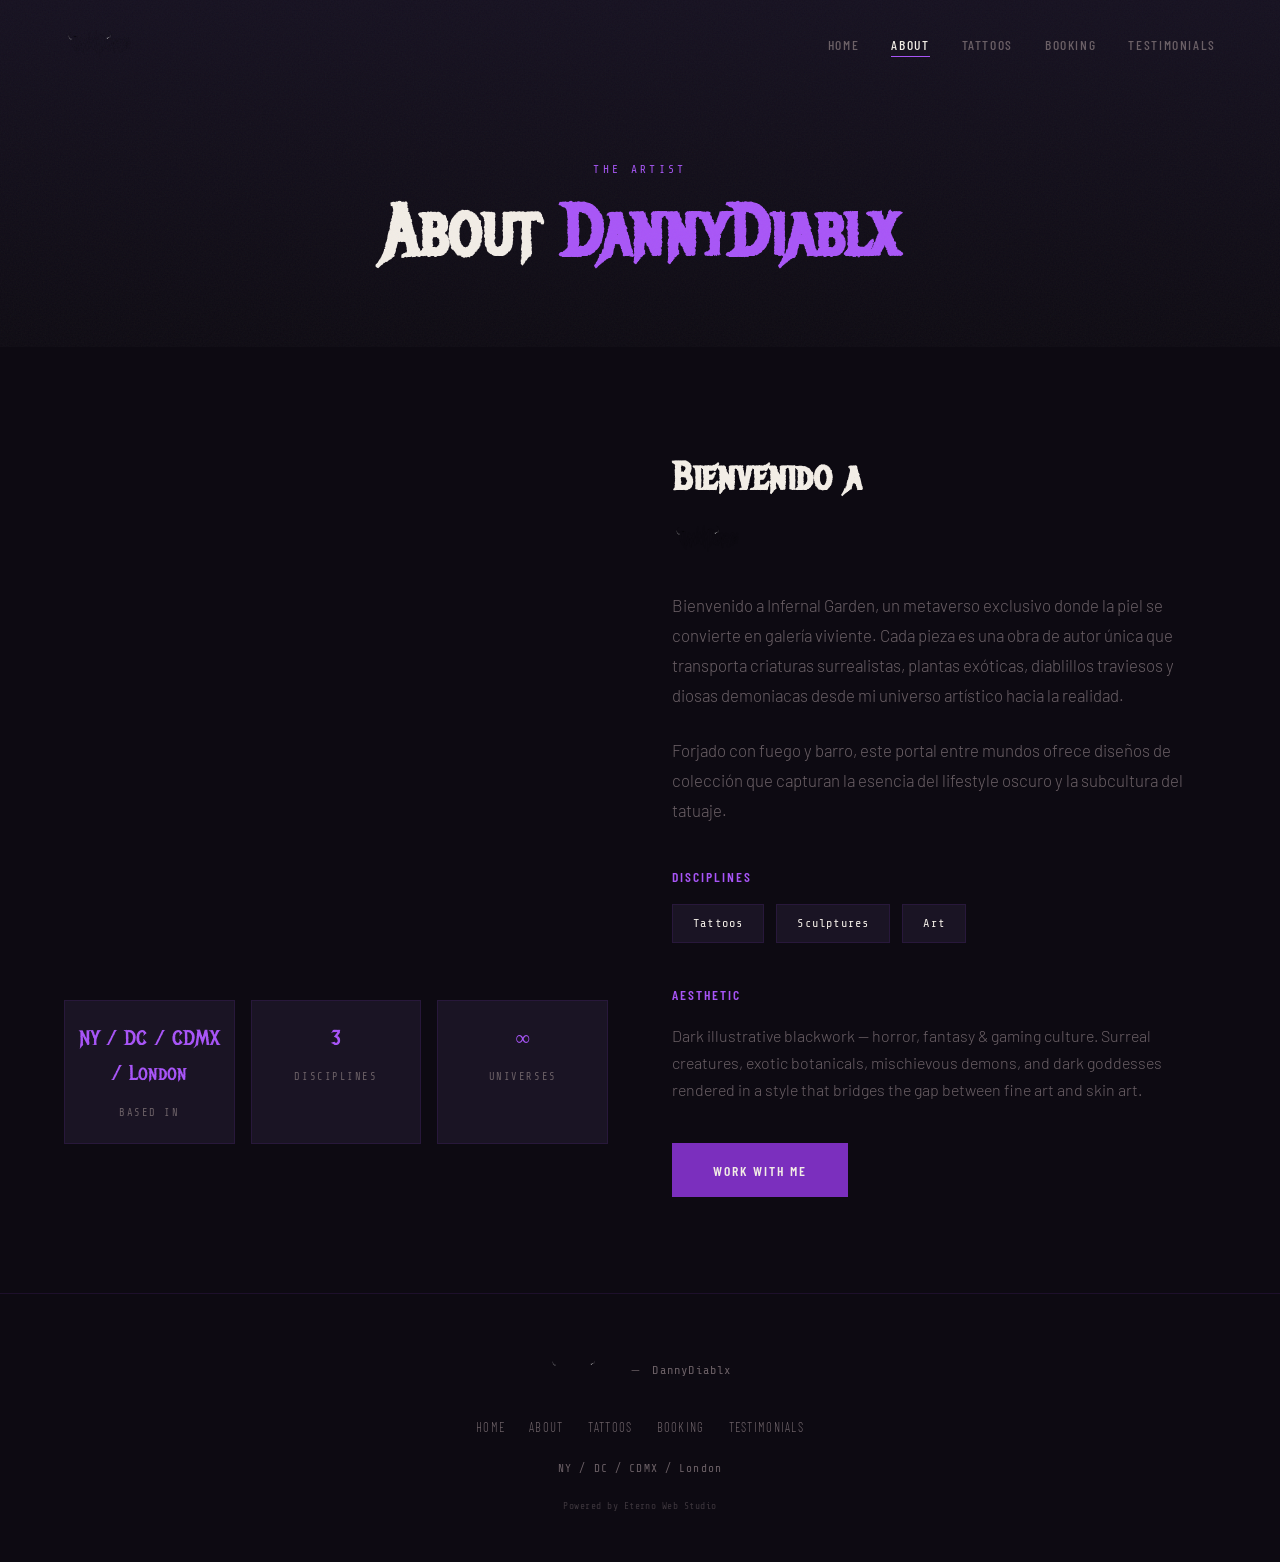
==== commit ad55c424: "fix: inline CSS + show content without JS so the dashboard editor renders about.html correctly" ====
--- a/about.html
+++ b/about.html
@@ -8,7 +8,734 @@
   <link rel="preconnect" href="https://fonts.googleapis.com">
   <link rel="preconnect" href="https://fonts.gstatic.com" crossorigin>
   <link href="https://fonts.googleapis.com/css2?family=Metal+Mania&family=Barlow:wght@300;400;500;600&family=Barlow+Condensed:wght@400;500;600&family=Share+Tech+Mono&display=swap" rel="stylesheet">
-  <link rel="stylesheet" href="style.css">
+  <style>
+/* ============================================
+   INFERNAL GARDEN — DannyDiablx
+   Premium dark gallery aesthetic
+   ============================================ */
+
+/* Network Font */
+@font-face {
+  font-family: 'Network';
+  src: url('https://infernalgarden.com/fonts/Network.ttf') format('truetype');
+  font-weight: normal;
+  font-style: normal;
+  font-display: swap;
+}
+
+:root {
+  --purple: #7B2FBE;
+  --purple-dark: #4B1680;
+  --purple-light: #A855F7;
+  --purple-bg: #6B21A8;
+  --cream: #F2EDE6;
+  --paper: #E8E2D9;
+  --ink: #1a1218;
+  --gray: #6b6066;
+  --bg: #0D0A12;
+  --bg-elevated: #151020;
+  --bg-card: #1a1424;
+  --border: rgba(123, 47, 190, 0.15);
+  --border-hover: rgba(168, 85, 247, 0.3);
+  --font-display: 'Network', 'Metal Mania', cursive;
+  --font-body: 'Barlow', sans-serif;
+  --font-condensed: 'Barlow Condensed', sans-serif;
+  --font-mono: 'Share Tech Mono', monospace;
+  --transition: 0.3s cubic-bezier(0.25, 0.46, 0.45, 0.94);
+  --transition-slow: 0.6s cubic-bezier(0.25, 0.46, 0.45, 0.94);
+}
+
+/* Reset */
+*, *::before, *::after { margin: 0; padding: 0; box-sizing: border-box; }
+html { scroll-behavior: smooth; -webkit-font-smoothing: antialiased; }
+body {
+  background-image: 
+    radial-gradient(ellipse at 20% 50%, rgba(120, 0, 180, 0.08) 0%, transparent 60%),
+    radial-gradient(ellipse at 80% 20%, rgba(90, 0, 150, 0.06) 0%, transparent 50%),
+    radial-gradient(ellipse at 60% 80%, rgba(150, 0, 200, 0.05) 0%, transparent 55%);
+  font-family: var(--font-body);
+  font-weight: 300;
+  color: var(--cream);
+  background: var(--bg);
+  line-height: 1.7;
+  overflow-x: hidden;
+}
+img { max-width: 100%; height: auto; display: block; }
+a { color: var(--cream); text-decoration: none; transition: color var(--transition); }
+a:hover { color: var(--purple-light); }
+ul { list-style: none; }
+
+/* Utility */
+.container { max-width: 1200px; margin: 0 auto; padding: 0 1.5rem; }
+.text-center { text-align: center; }
+.text-accent { color: var(--purple-light); }
+
+/* Grain overlay */
+.hero-grain, .cta-grain {
+  position: absolute; inset: 0;
+  background-image: url("data:image/svg+xml,%3Csvg viewBox='0 0 256 256' xmlns='http://www.w3.org/2000/svg'%3E%3Cfilter id='noise'%3E%3CfeTurbulence type='fractalNoise' baseFrequency='0.9' numOctaves='4' stitchTiles='stitch'/%3E%3C/filter%3E%3Crect width='100%25' height='100%25' filter='url(%23noise)' opacity='0.04'/%3E%3C/svg%3E");
+  background-repeat: repeat;
+  pointer-events: none;
+  z-index: 1;
+}
+
+/* ============================================
+   NAVIGATION
+   ============================================ */
+.nav {
+  position: fixed;
+  top: 0; left: 0; right: 0;
+  z-index: 1000;
+  padding: 1rem 0;
+  transition: background var(--transition), padding var(--transition);
+}
+.nav.scrolled {
+  background: rgba(13, 10, 18, 0.95);
+  backdrop-filter: blur(20px);
+  -webkit-backdrop-filter: blur(20px);
+  padding: 0.6rem 0;
+  border-bottom: 1px solid var(--border);
+}
+.nav-inner {
+  max-width: 1200px;
+  margin: 0 auto;
+  padding: 0 1.5rem;
+  display: flex;
+  align-items: center;
+  justify-content: space-between;
+}
+.nav-brand {
+  font-family: var(--font-display);
+  font-size: 1.4rem;
+  color: var(--cream);
+  letter-spacing: 0.02em;
+}
+.nav-brand:hover { color: var(--purple-light); }
+.nav-links {
+  display: flex;
+  gap: 2rem;
+}
+.nav-links a {
+  font-family: var(--font-condensed);
+  font-weight: 500;
+  font-size: 0.85rem;
+  letter-spacing: 0.12em;
+  text-transform: uppercase;
+  color: var(--gray);
+  position: relative;
+  padding: 0.25rem 0;
+}
+.nav-links a::after {
+  content: '';
+  position: absolute;
+  bottom: 0; left: 0;
+  width: 0;
+  height: 1px;
+  background: var(--purple-light);
+  transition: width var(--transition);
+}
+.nav-links a:hover, .nav-links a.active { color: var(--cream); }
+.nav-links a:hover::after, .nav-links a.active::after { width: 100%; }
+
+/* Mobile toggle */
+.nav-toggle {
+  display: none;
+  flex-direction: column;
+  gap: 5px;
+  background: none;
+  border: none;
+  cursor: pointer;
+  padding: 4px;
+}
+.nav-toggle span {
+  display: block;
+  width: 24px;
+  height: 2px;
+  background: var(--cream);
+  transition: var(--transition);
+}
+.nav-toggle.open span:nth-child(1) { transform: rotate(45deg) translate(5px, 5px); }
+.nav-toggle.open span:nth-child(2) { opacity: 0; }
+.nav-toggle.open span:nth-child(3) { transform: rotate(-45deg) translate(5px, -5px); }
+
+/* ============================================
+   HERO
+   ============================================ */
+.hero {
+  position: relative;
+  min-height: 100vh;
+  display: flex;
+  align-items: center;
+  justify-content: center;
+  overflow: hidden;
+}
+.hero-bg {
+  position: absolute; inset: 0;
+  z-index: 0;
+}
+.hero-bg img {
+  width: 100%; height: 100%;
+  object-fit: cover;
+  object-position: center top;
+  filter: brightness(0.55) saturate(0.9);
+  transform: scale(1.02);
+}
+.hero-overlay {
+  position: absolute; inset: 0;
+  background: linear-gradient(
+    180deg,
+    rgba(13,10,18,0.6) 0%,
+    rgba(13,10,18,0.3) 40%,
+    rgba(13,10,18,0.7) 80%,
+    rgba(13,10,18,1) 100%
+  );
+  z-index: 1;
+}
+.hero-content {
+  position: relative;
+  z-index: 2;
+  text-align: center;
+  padding: 2rem;
+}
+.hero-title {
+  font-family: var(--font-display);
+  font-size: clamp(3.5rem, 10vw, 8rem);
+  line-height: 0.95;
+  letter-spacing: 0.02em;
+  color: var(--cream);
+  margin-bottom: 0.5rem;
+  text-shadow: 0 0 60px rgba(123, 47, 190, 0.3);
+}
+.hero-subtitle {
+  font-family: var(--font-mono);
+  font-size: clamp(0.85rem, 2vw, 1.1rem);
+  letter-spacing: 0.3em;
+  text-transform: uppercase;
+  color: var(--purple-light);
+  margin-bottom: 1rem;
+}
+.hero-tagline {
+  font-family: var(--font-condensed);
+  font-weight: 400;
+  font-size: 1rem;
+  letter-spacing: 0.2em;
+  text-transform: uppercase;
+  color: var(--gray);
+  margin-bottom: 0.5rem;
+}
+.hero-location {
+  font-family: var(--font-mono);
+  font-size: 0.75rem;
+  color: var(--gray);
+  letter-spacing: 0.15em;
+  margin-bottom: 2.5rem;
+}
+.hero-scroll {
+  position: absolute;
+  bottom: 2rem;
+  left: 50%;
+  transform: translateX(-50%);
+  z-index: 2;
+  display: flex;
+  flex-direction: column;
+  align-items: center;
+  gap: 0.5rem;
+}
+.hero-scroll span {
+  font-family: var(--font-mono);
+  font-size: 0.65rem;
+  letter-spacing: 0.2em;
+  text-transform: uppercase;
+  color: var(--gray);
+}
+.hero-scroll-line {
+  width: 1px;
+  height: 40px;
+  background: linear-gradient(180deg, var(--purple-light), transparent);
+  animation: scrollPulse 2s ease-in-out infinite;
+}
+@keyframes scrollPulse {
+  0%, 100% { opacity: 0.3; }
+  50% { opacity: 1; }
+}
+
+/* ============================================
+   BUTTONS
+   ============================================ */
+.btn {
+  display: inline-block;
+  font-family: var(--font-condensed);
+  font-weight: 600;
+  font-size: 0.85rem;
+  letter-spacing: 0.15em;
+  text-transform: uppercase;
+  padding: 0.9rem 2.5rem;
+  border: none;
+  cursor: pointer;
+  transition: all var(--transition);
+}
+.btn-primary {
+  background: var(--purple);
+  color: var(--cream);
+  border: 1px solid var(--purple);
+}
+.btn-primary:hover {
+  background: var(--purple-light);
+  border-color: var(--purple-light);
+  color: var(--ink);
+  box-shadow: 0 0 30px rgba(168, 85, 247, 0.3);
+}
+.btn-outline {
+  background: transparent;
+  color: var(--cream);
+  border: 1px solid var(--border-hover);
+}
+.btn-outline:hover {
+  border-color: var(--purple-light);
+  color: var(--purple-light);
+  box-shadow: 0 0 20px rgba(168, 85, 247, 0.15);
+}
+.btn-full { width: 100%; text-align: center; }
+
+/* ============================================
+   SECTIONS
+   ============================================ */
+.section { padding: 6rem 0; position: relative; }
+.section-label {
+  font-family: var(--font-mono);
+  font-size: 0.7rem;
+  letter-spacing: 0.3em;
+  text-transform: uppercase;
+  color: var(--purple-light);
+  margin-bottom: 1rem;
+}
+.section-title {
+  font-family: var(--font-display);
+  font-size: clamp(2rem, 5vw, 3.5rem);
+  line-height: 1.1;
+  margin-bottom: 1.5rem;
+}
+
+/* ============================================
+   PAGE HEADER (inner pages)
+   ============================================ */
+.page-header {
+  position: relative;
+  padding: 10rem 0 4rem;
+  text-align: center;
+  background: linear-gradient(180deg, var(--bg-elevated) 0%, var(--bg) 100%);
+  overflow: hidden;
+}
+.page-title {
+  font-family: var(--font-display);
+  font-size: clamp(2.5rem, 6vw, 4.5rem);
+  line-height: 1.05;
+  margin-bottom: 0.75rem;
+}
+.page-subtitle {
+  font-family: var(--font-condensed);
+  font-weight: 400;
+  font-size: 1rem;
+  color: var(--gray);
+  letter-spacing: 0.1em;
+}
+
+/* ============================================
+   ABOUT PREVIEW (homepage)
+   ============================================ */
+.about-preview-grid {
+  display: grid;
+  grid-template-columns: 1fr 1fr;
+  gap: 4rem;
+  align-items: center;
+}
+.about-preview-text h2 {
+  font-family: var(--font-display);
+  font-size: clamp(1.8rem, 4vw, 2.8rem);
+  line-height: 1.15;
+  margin-bottom: 1.5rem;
+}
+.about-preview-text p {
+  color: var(--gray);
+  margin-bottom: 2rem;
+  max-width: 480px;
+}
+.img-frame {
+  position: relative;
+  overflow: hidden;
+  border: 1px solid var(--border);
+}
+.img-frame img {
+  width: 100%;
+  transition: transform var(--transition-slow);
+}
+.img-frame:hover img { transform: scale(1.03); }
+
+/* ============================================
+   ABOUT FULL (about page)
+   ============================================ */
+.about-full-grid {
+  display: grid;
+  grid-template-columns: 1fr 1fr;
+  gap: 4rem;
+  align-items: start;
+}
+.img-frame--large { aspect-ratio: 3/4; }
+.img-frame--large img { width: 100%; height: 100%; object-fit: cover; }
+.about-stats {
+  display: grid;
+  grid-template-columns: repeat(3, 1fr);
+  gap: 1rem;
+  margin-top: 1.5rem;
+}
+.stat {
+  text-align: center;
+  padding: 1.25rem 0.5rem;
+  border: 1px solid var(--border);
+  background: var(--bg-card);
+}
+.stat-number {
+  display: block;
+  font-family: var(--font-display);
+  font-size: 1.3rem;
+  color: var(--purple-light);
+  margin-bottom: 0.25rem;
+}
+.stat-label {
+  font-family: var(--font-mono);
+  font-size: 0.65rem;
+  letter-spacing: 0.15em;
+  text-transform: uppercase;
+  color: var(--gray);
+}
+.about-full-text h2 {
+  font-family: var(--font-display);
+  font-size: clamp(1.8rem, 4vw, 2.5rem);
+  margin-bottom: 1.5rem;
+}
+.about-bio {
+  color: var(--gray);
+  margin-bottom: 1.5rem;
+  font-size: 1.05rem;
+  line-height: 1.8;
+}
+.about-services, .about-style { margin-top: 2.5rem; }
+.about-services h3, .about-style h3 {
+  font-family: var(--font-condensed);
+  font-weight: 600;
+  font-size: 0.85rem;
+  letter-spacing: 0.15em;
+  text-transform: uppercase;
+  color: var(--purple-light);
+  margin-bottom: 1rem;
+}
+.about-style p { color: var(--gray); }
+.service-tags { display: flex; gap: 0.75rem; flex-wrap: wrap; }
+.tag {
+  font-family: var(--font-mono);
+  font-size: 0.75rem;
+  letter-spacing: 0.1em;
+  padding: 0.5rem 1.25rem;
+  border: 1px solid var(--border);
+  color: var(--cream);
+  background: var(--bg-card);
+}
+.about-full-text .btn { margin-top: 2.5rem; }
+
+/* ============================================
+   GALLERY
+   ============================================ */
+.gallery-grid {
+  display: grid;
+  grid-template-columns: repeat(3, 1fr);
+  gap: 1rem;
+}
+.gallery-grid--preview .gallery-item { overflow: hidden; border: 1px solid var(--border); }
+.gallery-item img {
+  width: 100%; height: 100%;
+  object-fit: cover;
+  aspect-ratio: 1;
+  transition: transform var(--transition-slow), filter var(--transition);
+  filter: brightness(0.85);
+}
+.gallery-item:hover img {
+  transform: scale(1.06);
+  filter: brightness(1);
+}
+
+/* Masonry grid */
+.masonry-grid {
+  columns: 3;
+  column-gap: 1rem;
+}
+.masonry-item {
+  break-inside: avoid;
+  margin-bottom: 1rem;
+  overflow: hidden;
+  border: 1px solid var(--border);
+  transition: border-color var(--transition);
+}
+.masonry-item:hover { border-color: var(--border-hover); }
+.masonry-item img {
+  width: 100%;
+  display: block;
+  transition: transform var(--transition-slow), filter var(--transition);
+  filter: brightness(0.85);
+}
+.masonry-item:hover img {
+  transform: scale(1.04);
+  filter: brightness(1);
+}
+
+/* ============================================
+   CTA SECTION
+   ============================================ */
+.cta-section {
+  padding: 8rem 0;
+  background: linear-gradient(180deg, var(--bg) 0%, var(--bg-elevated) 50%, var(--bg) 100%);
+  position: relative;
+  overflow: hidden;
+}
+.cta-section--compact { padding: 5rem 0; }
+.cta-text {
+  color: var(--gray);
+  max-width: 500px;
+  margin: 0 auto 2.5rem;
+  font-size: 1.05rem;
+}
+
+/* ============================================
+   BOOKING
+   ============================================ */
+.booking-grid {
+  display: grid;
+  grid-template-columns: 1fr 1fr;
+  gap: 4rem;
+  align-items: start;
+}
+.booking-info h2 {
+  font-family: var(--font-display);
+  font-size: 1.8rem;
+  margin-bottom: 2rem;
+}
+.booking-steps { margin-bottom: 3rem; }
+.step {
+  display: flex;
+  gap: 1.25rem;
+  margin-bottom: 1.75rem;
+  align-items: flex-start;
+}
+.step-number {
+  font-family: var(--font-mono);
+  font-size: 0.75rem;
+  color: var(--purple-light);
+  letter-spacing: 0.1em;
+  padding-top: 0.15rem;
+  flex-shrink: 0;
+}
+.step h4 {
+  font-family: var(--font-condensed);
+  font-weight: 600;
+  font-size: 1rem;
+  letter-spacing: 0.05em;
+  margin-bottom: 0.35rem;
+}
+.step p { color: var(--gray); font-size: 0.9rem; }
+.booking-details h3 {
+  font-family: var(--font-condensed);
+  font-weight: 600;
+  font-size: 0.85rem;
+  letter-spacing: 0.15em;
+  text-transform: uppercase;
+  color: var(--purple-light);
+  margin-bottom: 0.75rem;
+}
+.booking-details ul { color: var(--gray); }
+.booking-details li { margin-bottom: 0.5rem; font-size: 0.9rem; }
+.booking-details strong { color: var(--cream); font-weight: 500; }
+
+/* Form */
+.booking-form {
+  background: var(--bg-card);
+  border: 1px solid var(--border);
+  padding: 2.5rem;
+}
+.form-group { margin-bottom: 1.5rem; }
+.form-group label {
+  display: block;
+  font-family: var(--font-condensed);
+  font-weight: 500;
+  font-size: 0.8rem;
+  letter-spacing: 0.1em;
+  text-transform: uppercase;
+  color: var(--cream);
+  margin-bottom: 0.5rem;
+}
+.optional { color: var(--gray); font-size: 0.7rem; text-transform: none; letter-spacing: 0; }
+.form-group input,
+.form-group textarea {
+  width: 100%;
+  background: var(--bg);
+  border: 1px solid var(--border);
+  color: var(--cream);
+  font-family: var(--font-body);
+  font-size: 0.95rem;
+  padding: 0.85rem 1rem;
+  transition: border-color var(--transition);
+  outline: none;
+}
+.form-group input::placeholder,
+.form-group textarea::placeholder { color: var(--gray); opacity: 0.6; }
+.form-group input:focus,
+.form-group textarea:focus { border-color: var(--purple-light); }
+.form-group textarea { resize: vertical; min-height: 120px; }
+
+/* ============================================
+   TESTIMONIALS
+   ============================================ */
+.testimonials-empty {
+  text-align: center;
+  padding: 4rem 2rem;
+  border: 1px solid var(--border);
+  background: var(--bg-card);
+  max-width: 600px;
+  margin: 0 auto;
+}
+.empty-icon {
+  font-size: 2.5rem;
+  color: var(--purple-light);
+  margin-bottom: 1.5rem;
+}
+.testimonials-empty h2 {
+  font-family: var(--font-display);
+  font-size: 1.8rem;
+  margin-bottom: 1rem;
+  line-height: 1.2;
+}
+.testimonials-empty p {
+  color: var(--gray);
+  margin-bottom: 2rem;
+  max-width: 400px;
+  margin-left: auto;
+  margin-right: auto;
+}
+
+/* ============================================
+   FOOTER
+   ============================================ */
+.footer {
+  padding: 3rem 0;
+  border-top: 1px solid var(--border);
+  background: var(--bg);
+}
+.footer-inner {
+  display: flex;
+  flex-direction: column;
+  align-items: center;
+  gap: 1.25rem;
+  text-align: center;
+}
+.footer-brand { display: flex; align-items: center; gap: 0.75rem; }
+.footer-logo {
+  font-family: var(--font-display);
+  font-size: 1.1rem;
+  color: var(--cream);
+}
+.footer-dash { color: var(--gray); font-size: 0.8rem; }
+.footer-artist {
+  font-family: var(--font-mono);
+  font-size: 0.75rem;
+  color: var(--gray);
+  letter-spacing: 0.1em;
+}
+.footer-nav {
+  display: flex;
+  gap: 1.5rem;
+}
+.footer-nav a {
+  font-family: var(--font-condensed);
+  font-size: 0.8rem;
+  letter-spacing: 0.1em;
+  text-transform: uppercase;
+  color: var(--gray);
+}
+.footer-nav a:hover { color: var(--purple-light); }
+.footer-location {
+  font-family: var(--font-mono);
+  font-size: 0.7rem;
+  color: var(--gray);
+  letter-spacing: 0.1em;
+}
+.footer-powered {
+  font-family: var(--font-mono);
+  font-size: 0.6rem;
+  color: var(--gray);
+  opacity: 0.5;
+  letter-spacing: 0.05em;
+}
+.footer-powered a { color: var(--gray); }
+.footer-powered a:hover { color: var(--purple-light); opacity: 1; }
+
+/* ============================================
+   ANIMATIONS
+   ============================================ */
+.anim-fade {
+  opacity: 1;
+  transform: none;
+  transition: opacity 0.8s ease, transform 0.8s ease;
+}
+.anim-fade.visible {
+  opacity: 1;
+  transform: translateY(0);
+}
+
+/* ============================================
+   RESPONSIVE
+   ============================================ */
+@media (max-width: 900px) {
+  .about-preview-grid,
+  .about-full-grid,
+  .booking-grid {
+    grid-template-columns: 1fr;
+    gap: 2.5rem;
+  }
+  .gallery-grid { grid-template-columns: repeat(2, 1fr); }
+  .masonry-grid { columns: 2; }
+}
+
+@media (max-width: 640px) {
+  .nav-toggle { display: flex; }
+  .nav-links {
+    position: fixed;
+    top: 0; left: 0; right: 0; bottom: 0;
+    background: rgba(13, 10, 18, 0.97);
+    backdrop-filter: blur(20px);
+    -webkit-backdrop-filter: blur(20px);
+    flex-direction: column;
+    align-items: center;
+    justify-content: center;
+    gap: 2rem;
+    opacity: 0;
+    pointer-events: none;
+    transition: opacity var(--transition);
+  }
+  .nav-links.open {
+    opacity: 1;
+    pointer-events: auto;
+  }
+  .nav-links a { font-size: 1.2rem; color: var(--cream); }
+
+  .section { padding: 4rem 0; }
+  .page-header { padding: 8rem 0 3rem; }
+  .gallery-grid { grid-template-columns: repeat(2, 1fr); gap: 0.5rem; }
+  .masonry-grid { columns: 1; }
+  .booking-form { padding: 1.5rem; }
+  .about-stats { grid-template-columns: repeat(3, 1fr); gap: 0.5rem; }
+  .hero-title { font-size: clamp(2.8rem, 12vw, 4.5rem); }
+  .cta-section { padding: 5rem 0; }
+}
+
+</style>
 </head>
 <body>
 
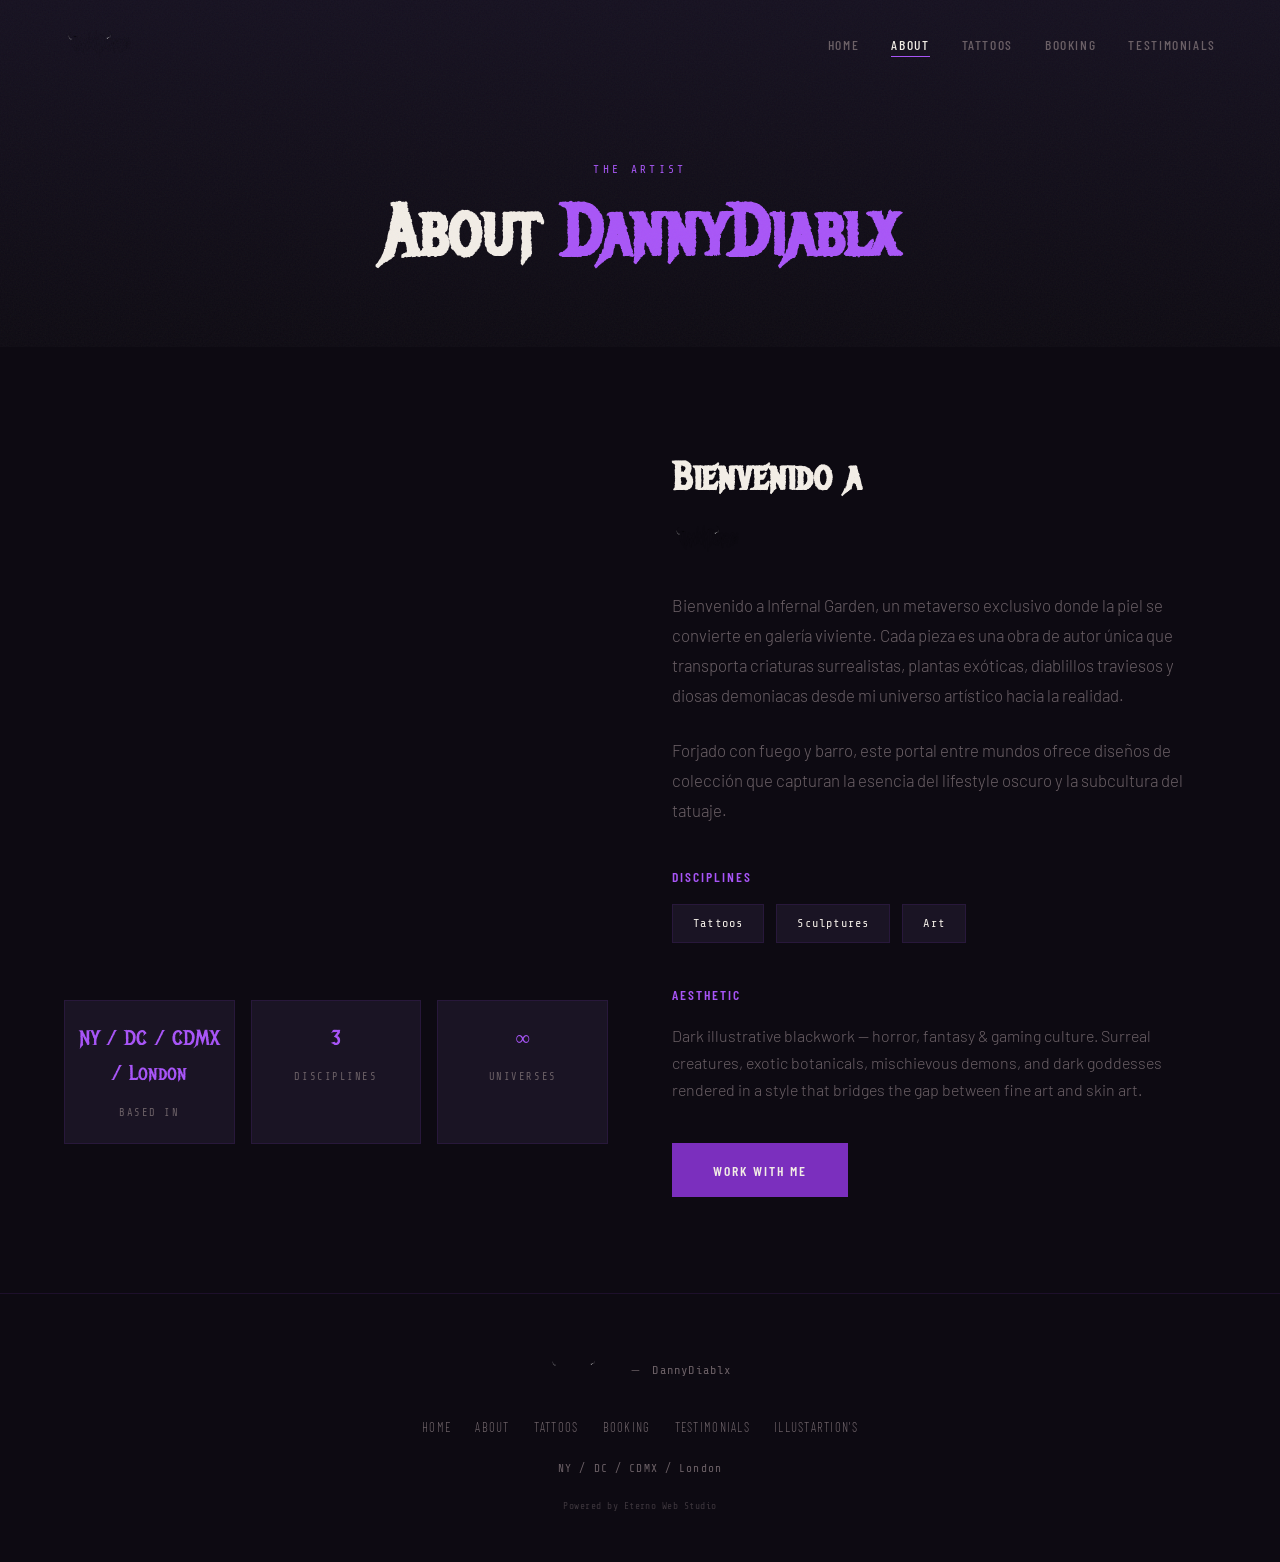
==== commit 806b47c6: "Add nav link to illustartion-s.html" ====
--- a/about.html
+++ b/about.html
@@ -830,6 +830,7 @@
           <a href="tattoos.html">Tattoos</a>
           <a href="booking.html">Booking</a>
           <a href="testimonials.html">Testimonials</a>
+<a href="illustartion-s.html" data-en="ILLUSTARTION'S" data-es="ILLUSTARTION'S">ILLUSTARTION'S</a>
         </nav>
         <p class="footer-location">NY / DC / CDMX / London</p>
         <p class="footer-powered">Powered by <a href="https://eternowebstudio.com" target="_blank" rel="noopener">Eterno Web Studio</a></p>
